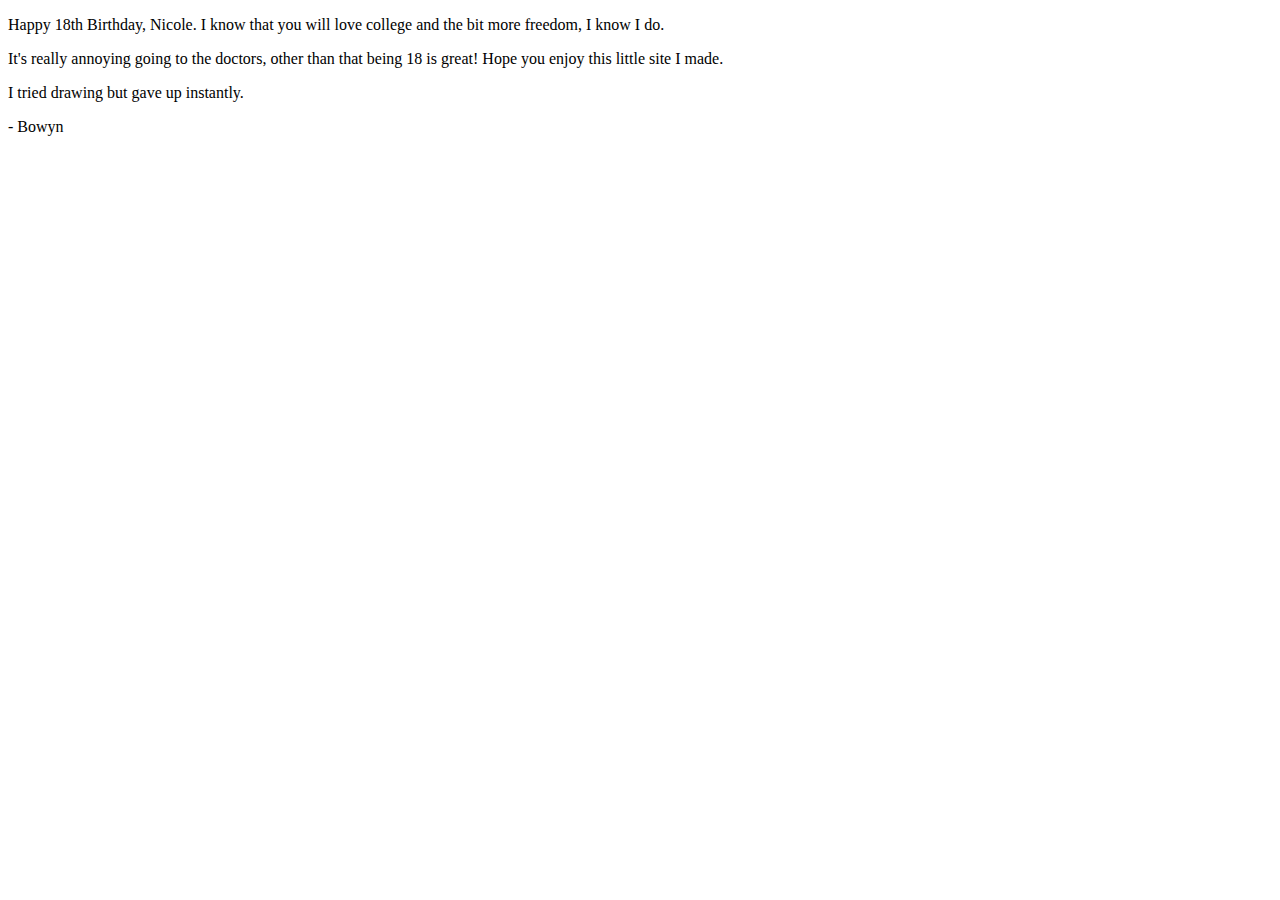
==== happybirthday/happybirthday.html @ 761ff45e "uhuh" ====
<!DOCTYPE html>
<html lang="en">
<head>
    <meta charset="UTF-8">
    <meta name="viewport" content="width=device-width, initial-scale=1.0">
    <title>Happy Birthday Nicole</title>
    <link rel="stylesheet" href="styles.css">
</head>
<body>
    <div class="birthday-message">
        <p>Happy 18th Birthday, Nicole. I know that you will love college and the bit more freedom, I know I do.</p>
        <p>It's really annoying going to the doctors, other than that being 18 is great! Hope you enjoy this little site I made.</p>
        <p>I tried drawing but gave up instantly.</p>
        <p>- Bowyn</p>
    </div>
</body>
</html>
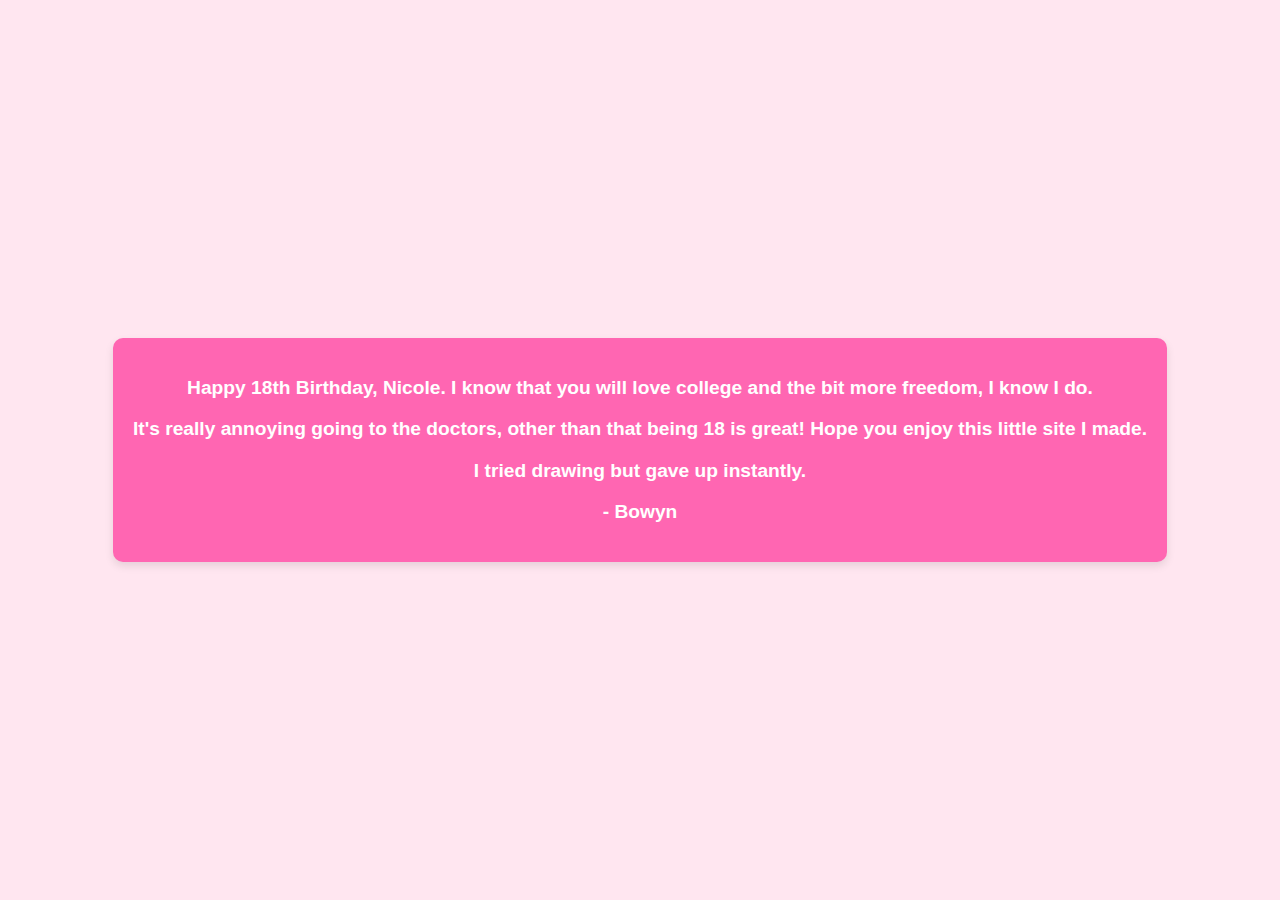
==== commit 9280f562: "okay done" ====
--- a/happybirthday/happybirthday.html
+++ b/happybirthday/happybirthday.html
@@ -4,7 +4,7 @@
     <meta charset="UTF-8">
     <meta name="viewport" content="width=device-width, initial-scale=1.0">
     <title>Happy Birthday Nicole</title>
-    <link rel="stylesheet" href="styles.css">
+    <link rel="stylesheet" href="happybirthday.css">
 </head>
 <body>
     <div class="birthday-message">
--- a/happybirthday/happybirthday.css
+++ b/happybirthday/happybirthday.css
@@ -0,0 +1,21 @@
+body {
+    margin: 0;
+    padding: 0;
+    font-family: Arial, sans-serif;
+    display: flex;
+    justify-content: center;
+    align-items: center;
+    height: 100vh;
+    background-color: #ffe6f0; /* light pink background for the body */
+}
+
+.birthday-message {
+    background-color: #ff66b2; /* pink background for the text box */
+    color: #ffffff; /* white text color */
+    padding: 20px;
+    border-radius: 10px;
+    text-align: center;
+    font-weight: bold;
+    font-size: 1.2em;
+    box-shadow: 0 4px 8px rgba(0, 0, 0, 0.1);
+}
